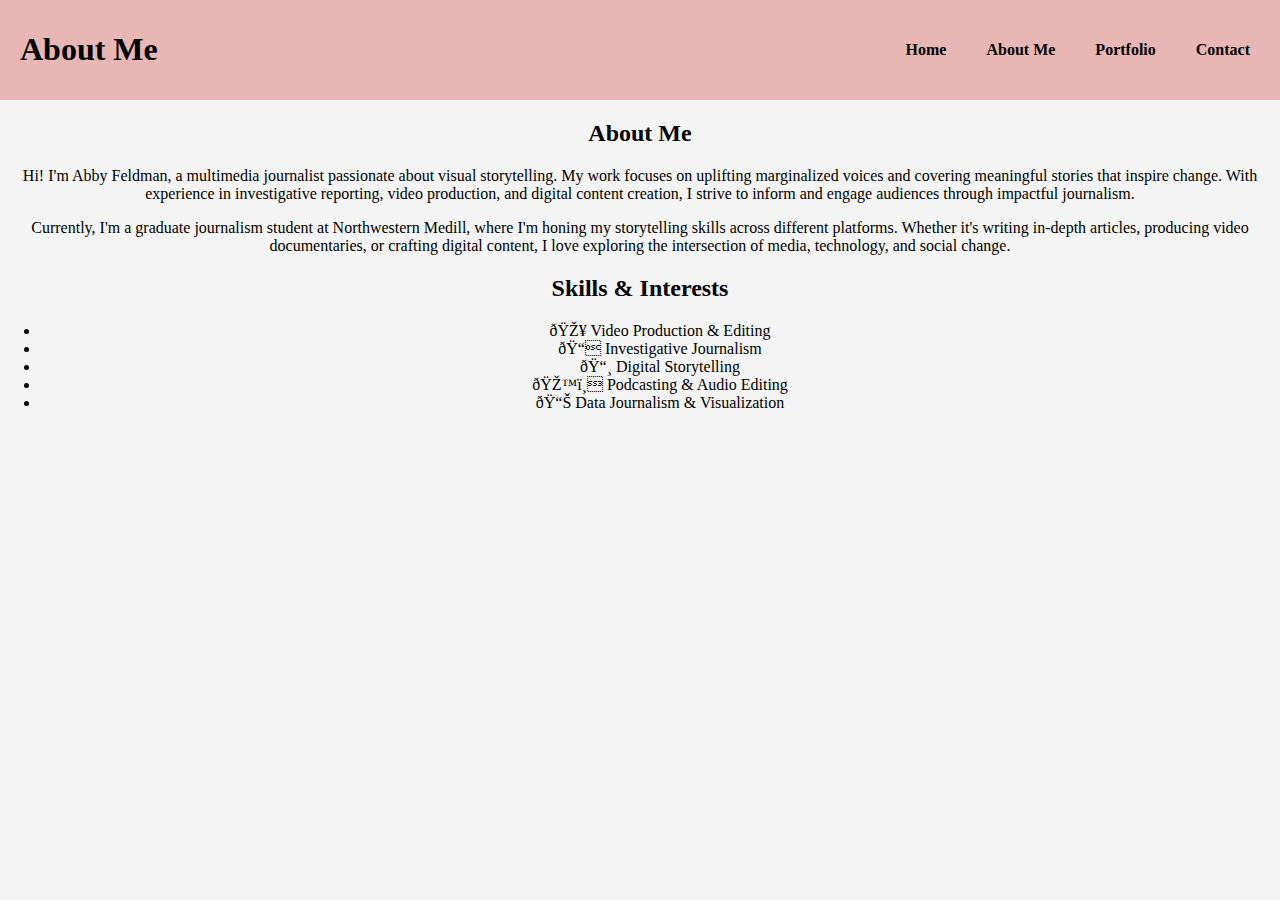
==== about.html @ d22ff6f7 "changes" ====
<!DOCTYPE html>
<html lang="en">
<head>
    <meta charset="UF-8">
    <meta name="viewport" content="width=devide-width, initial-scale=1.0">
    <title>ABOUT ME</title>
    <link rel="stylesheet" href="style.css">
</head>
<body>
    <header>
        <h1>About Me</h1>
        <nav>
            <ul>
                <li><a href="index.html">Home</a></li>
                <li><a href="about.html">About Me</a></li>
                <li><a href="portfolio.html">Portfolio</a></li>
                <li><a href="contact.html">Contact</a></li>
            </ul>
        </nav>
    </header>

    <section class="about-container">
        <div class="about-text">
            <h2>About Me</h2>
            <p>Hi! I'm Abby Feldman, a multimedia journalist passionate about visual storytelling. My work focuses on uplifting marginalized voices and covering meaningful stories that inspire change. With experience in investigative reporting, video production, and digital content creation, I strive to inform and engage audiences through impactful journalism.</p>
            <p>Currently, I'm a graduate journalism student at Northwestern Medill, where I'm honing my storytelling skills across different platforms. Whether it's writing in-depth articles, producing video documentaries, or crafting digital content, I love exploring the intersection of media, technology, and social change.</p>
        </div>

    <section class="skills">
        <h2>Skills & Interests</h2>
        <ul>
            <li>🎥 Video Production & Editing</li>
            <li>📝 Investigative Journalism</li>
            <li>📸 Digital Storytelling</li>
            <li>🎙️ Podcasting & Audio Editing</li>
            <li>📊 Data Journalism & Visualization</li>
        </ul>
    </section>

</body>
</html>
---- style.css ----
/* Header */
header {
    display: flex;
    justify-content: space-between;
    align-items: center;
    padding: 10px 20px; /* Reduced header thickness */
    background-color: #e9b6b6;
    color: rgb(0, 0, 0);
}

/* Navigation */
nav ul {
    list-style: none; /* Removed circle bullets */
    margin: 0; /* Fixed excessive margin */
    padding: 0; /* Removed extra padding */
    display: flex;
}

nav ul li {
    margin-left: 20px;
}

nav ul li a {
    text-decoration: none;
    color: rgb(0, 0, 0);
    font-weight: bold;
    padding: 5px 10px;
    transition: color 0.3s;
}

nav ul li a:hover {
    color: #ff8f8f;
}

/* Body */
body {
    font-family: 'Times New Roman', Times, serif;
    margin: 0;
    padding: 0;
    background-color: #f4f4f4;
    text-align: center;
}

/* Hero Section - Formatting Introduction Text */
.hero {
    width: 60%; /* Constrains width so text doesn't span entire page */
    margin: 30px auto; /* Centers the section horizontally */
    padding: 20px; /* Adds space around text */
    background: white; /* Adds background for better contrast */
    border-radius: 10px; /* Soft rounded edges */
    box-shadow: 0px 4px 6px rgba(0, 0, 0, 0.1); /* Light shadow for better readability */
}

.hero h2 {
    font-size: 24px;
    font-weight: bold;
}

.hero p {
    font-size: 18px;
    line-height: 1.6;
    text-align: justify; /* Makes text easier to read */
}

/* Profile Photo */
.profile-photo {
    display: flex;
    justify-content: center;
    margin-top: 20px;
}

.profile-photo img {
    width: 300px; /* Reduced image size for better layout */
    height: auto;
    border-radius: 10px;
    box-shadow: 0px 4px 6px rgba(0, 0, 0, 0.2);
    max-width: 100%;
}


/* Footer - LinkedIn Button */
footer {
    display: flex;
    justify-content: center;
    align-items: centesr;
    margin-top: 30px;
    padding: 20px;
    background-color: #f4f4f4;
}

.linkedin-button {
    display: flex;
    align-items: center;
    background-color: #0077b5; /* LinkedIn blue */
    color: white;
    text-decoration: none;
    font-size: 18px;
    font-weight: bold;
    padding: 10px 20px;
    border-radius: 5px;
    transition: background 0.3s;
}

.linkedin-button:hover {
    background-color: #005582; /* Darker blue on hover */
}

.linkedin-logo {
    width: 25px;
    height: 24px;
    margin-right: 10px;
}
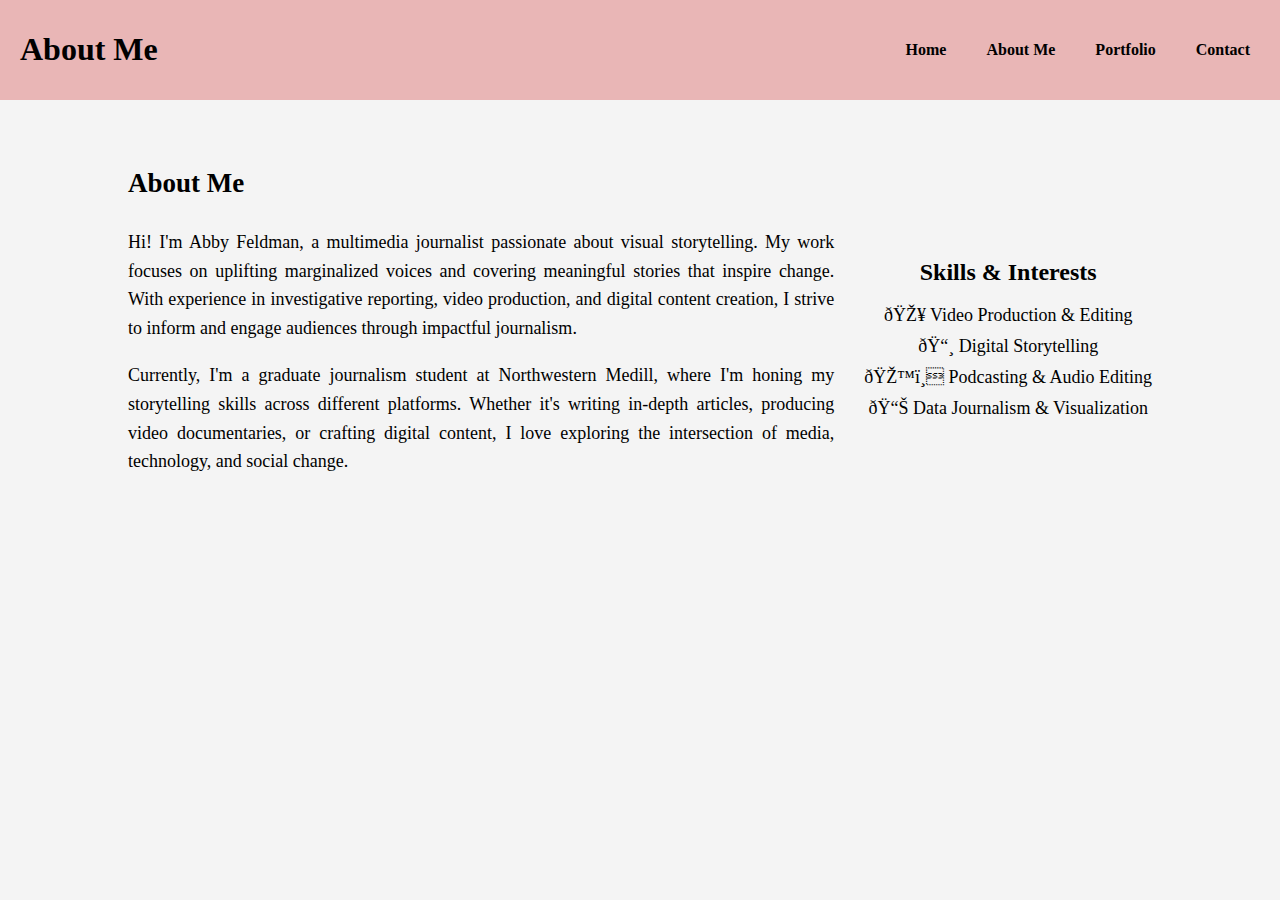
==== commit 8f255a74: "changes" ====
--- a/about.html
+++ b/about.html
@@ -30,7 +30,6 @@
         <h2>Skills & Interests</h2>
         <ul>
             <li>🎥 Video Production & Editing</li>
-            <li>📝 Investigative Journalism</li>
             <li>📸 Digital Storytelling</li>
             <li>🎙️ Podcasting & Audio Editing</li>
             <li>📊 Data Journalism & Visualization</li>
--- a/style.css
+++ b/style.css
@@ -110,3 +110,51 @@
     height: 24px;
     margin-right: 10px;
 }
+
+/* About Me Page Layout */
+.about-container {
+    display: flex;
+    align-items: center;
+    justify-content: center;
+    gap: 30px;
+    max-width: 80%;
+    margin: 40px auto;
+}
+
+/* About Text */
+.about-text {
+    flex: 1;
+    font-size: 18px;
+    line-height: 1.6;
+    text-align: justify;
+}
+
+/* About Image */
+.about-image img {
+    width: 250px; /* Adjust size */
+    height: auto;
+    border-radius: 10px;
+    box-shadow: 0px 4px 6px rgba(0, 0, 0, 0.2);
+}
+
+/* Skills Section */
+.skills {
+    text-align: center;
+    margin-top: 40px;
+}
+
+.skills h2 {
+    font-size: 24px;
+    font-weight: bold;
+}
+
+.skills ul {
+    list-style: none;
+    padding: 0;
+}
+
+.skills li {
+    font-size: 18px;
+    margin: 10px 0;
+}
+
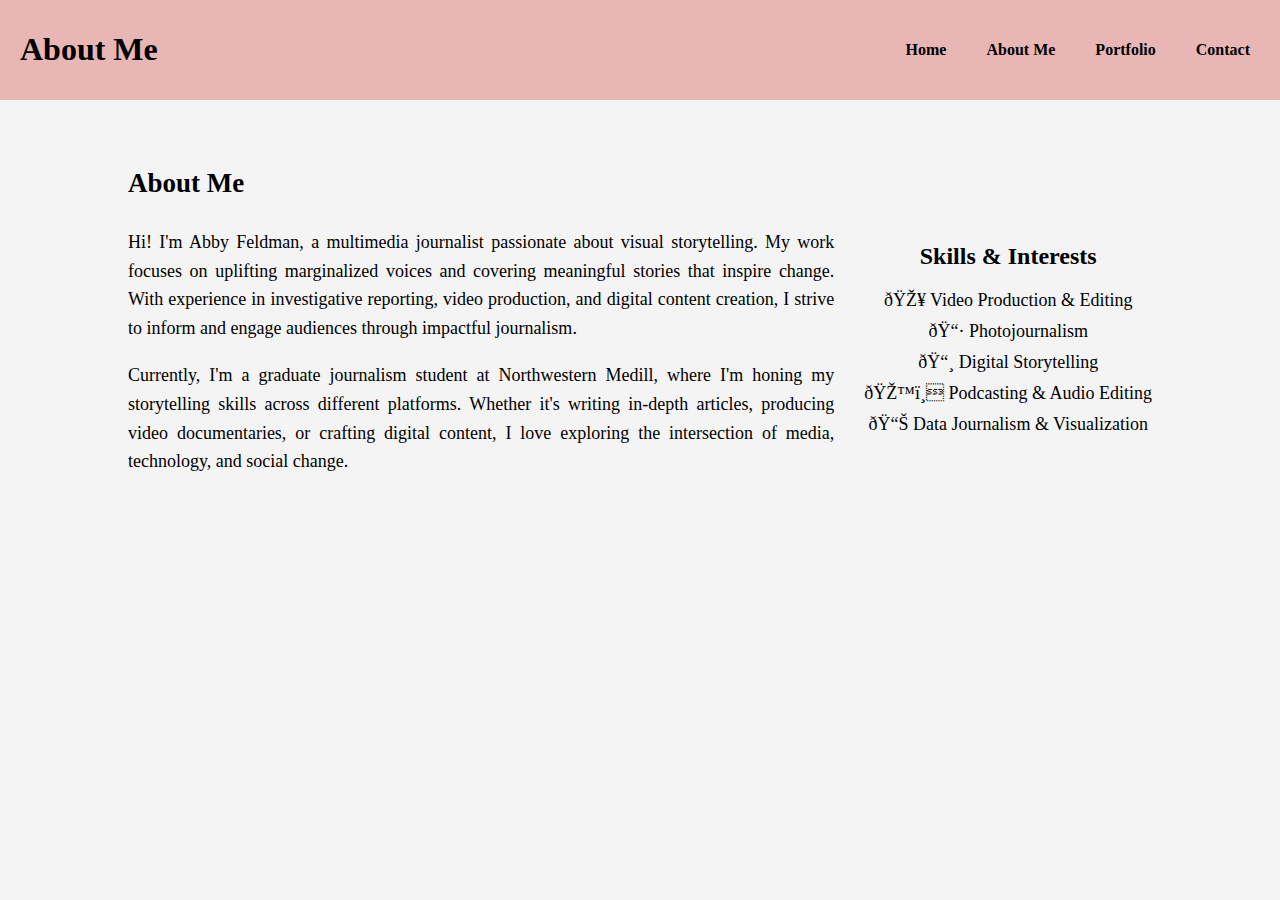
==== commit 7212c68e: "changes" ====
--- a/about.html
+++ b/about.html
@@ -30,6 +30,7 @@
         <h2>Skills & Interests</h2>
         <ul>
             <li>🎥 Video Production & Editing</li>
+            <li>📷 Photojournalism</li>
             <li>📸 Digital Storytelling</li>
             <li>🎙️ Podcasting & Audio Editing</li>
             <li>📊 Data Journalism & Visualization</li>
--- a/style.css
+++ b/style.css
@@ -3,16 +3,16 @@
     display: flex;
     justify-content: space-between;
     align-items: center;
-    padding: 10px 20px; /* Reduced header thickness */
+    padding: 10px 20px; 
     background-color: #e9b6b6;
     color: rgb(0, 0, 0);
 }
 
 /* Navigation */
 nav ul {
-    list-style: none; /* Removed circle bullets */
-    margin: 0; /* Fixed excessive margin */
-    padding: 0; /* Removed extra padding */
+    list-style: none; 
+    margin: 0; 
+    padding: 0; 
     display: flex;
 }
 
@@ -77,7 +77,6 @@
     max-width: 100%;
 }
 
-
 /* Footer - LinkedIn Button */
 footer {
     display: flex;
@@ -158,3 +157,109 @@
     margin: 10px 0;
 }
 
+
+/* Portfolio Section */
+.portfolio-container {
+    text-align: center;
+    margin-top: 40px;
+}
+
+.portfolio-container h2 {
+    font-size: 28px;
+    margin-bottom: 20px;
+}
+
+/* Portfolio Grid Layout */
+.portfolio-grid {
+    display: grid;
+    grid-template-columns: repeat(auto-fit, minmax(200px, 1fr)); /* Responsive layout */
+    gap: 20px;
+    max-width: 80%;
+    margin: auto;
+}
+
+/* Individual Portfolio Items */
+.portfolio-item {
+    background: #fff;
+    border-radius: 10px;
+    box-shadow: 0px 4px 6px rgba(0, 0, 0, 0.1);
+    padding: 15px;
+    text-align: center;
+    transition: transform 0.3s ease, box-shadow 0.3s ease;
+    text-decoration: none;
+    color: black;
+}
+
+.portfolio-item img {
+    width: 100%;
+    height: 150px; /* Adjust image size */
+    object-fit: cover;
+    border-radius: 10px;
+}
+
+.portfolio-item h3 {
+    margin-top: 10px;
+    font-size: 20px;
+}
+
+/* Hover Effects */
+.portfolio-item:hover {
+    transform: translateY(-5px);
+    box-shadow: 0px 6px 12px rgba(0, 0, 0, 0.15);
+}
+
+
+
+/* Contact Section Styling */
+.contact-section {
+    display: flex;
+    justify-content: center;
+    align-items: center;
+    min-height: 80vh; /* Adjust as needed */
+    background-color: #f2f2f2; /* Light background for contrast */
+    padding: 20px;
+  }
+  
+  .contact-box {
+    background-color: #fff;
+    padding: 30px;
+    border-radius: 8px;
+    box-shadow: 0 4px 8px rgba(0, 0, 0, 0.1);
+    max-width: 400px;
+    width: 100%;
+  }
+  
+  .contact-box h2 {
+    margin-top: 0;
+  }
+  
+  .contact-box form {
+    display: flex;
+    flex-direction: column;
+  }
+  
+  .contact-box form label {
+    margin: 10px 0 5px;
+  }
+  
+  .contact-box form input,
+  .contact-box form textarea {
+    padding: 10px;
+    border: 1px solid #ccc;
+    border-radius: 4px;
+    margin-bottom: 10px;
+  }
+  
+  .contact-box form button {
+    padding: 10px;
+    border: none;
+    background-color: #333;
+    color: #fff;
+    border-radius: 4px;
+    cursor: pointer;
+  }
+  
+  .contact-box form button:hover {
+    background-color: #555;
+  }
+  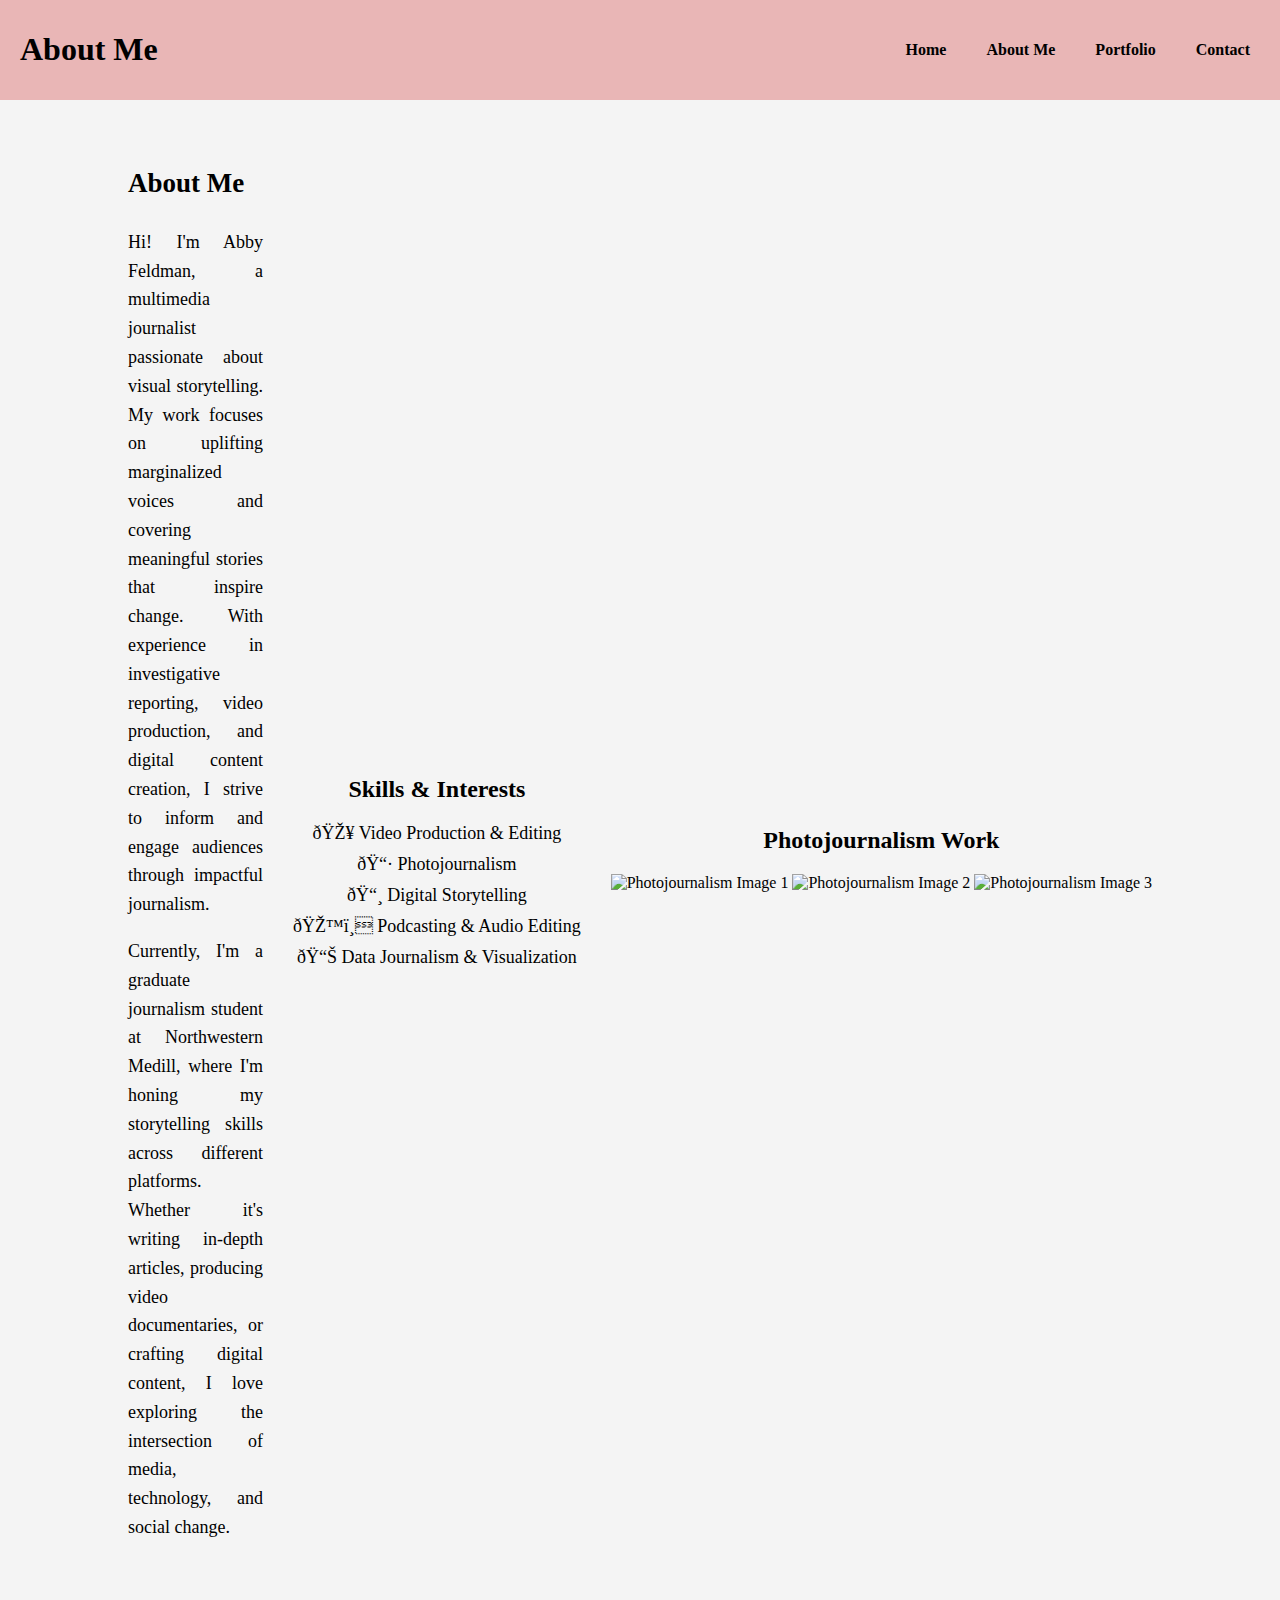
==== commit 7ca3238d: "changes" ====
--- a/about.html
+++ b/about.html
@@ -36,6 +36,16 @@
             <li>📊 Data Journalism & Visualization</li>
         </ul>
     </section>
+    <section class="photojournalism-gallery">
+        <h2>Photojournalism Work</h2>
+        <div class="gallery">
+            <img src="images/photo1.jpg" alt="Photojournalism Image 1">
+            <img src="images/photo2.jpg" alt="Photojournalism Image 2">
+            <img src="images/photo3.jpg" alt="Photojournalism Image 3">
+        </div>
+    </section>
+
+
 
 </body>
 </html>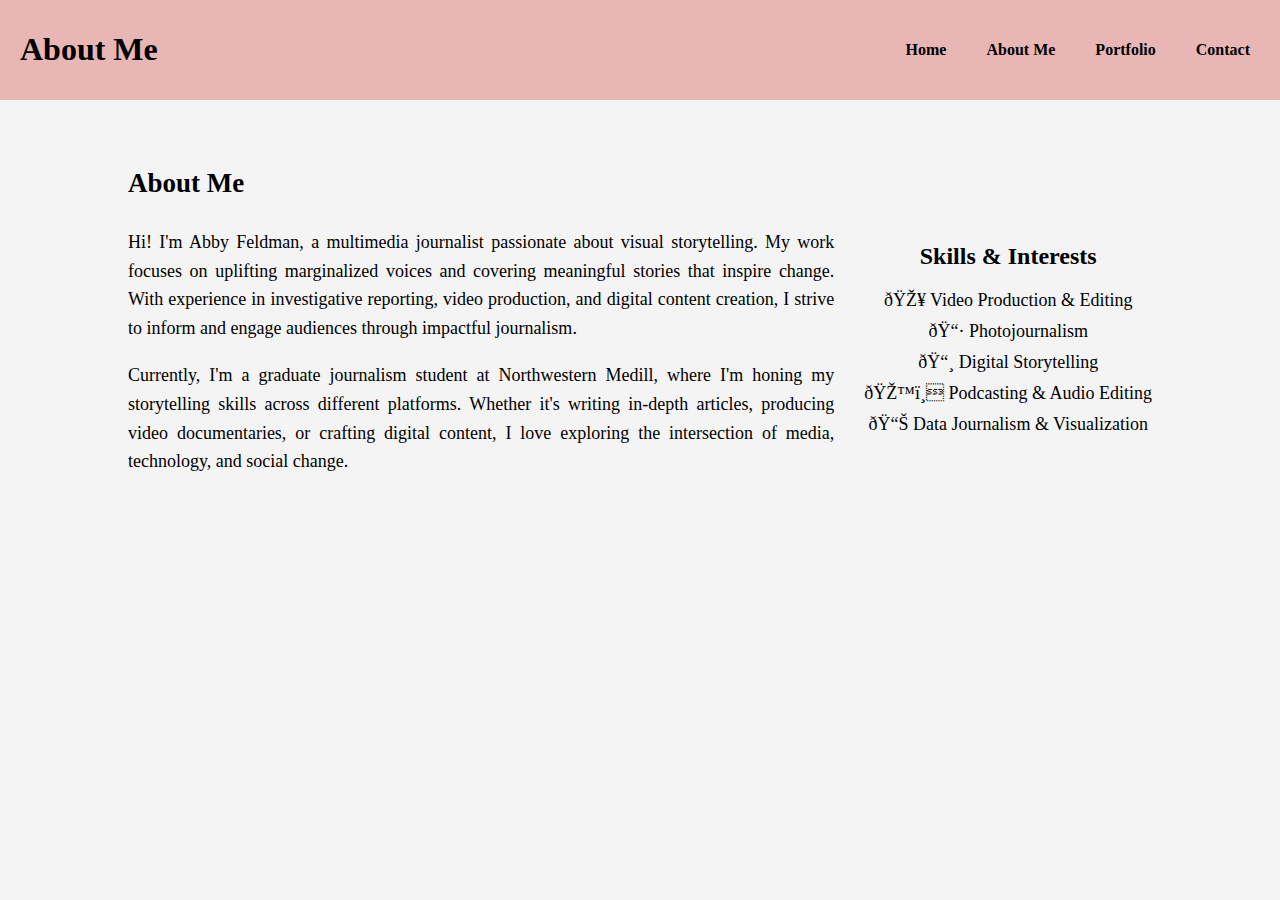
==== commit ac9be9d5: "changes" ====
--- a/about.html
+++ b/about.html
@@ -35,17 +35,6 @@
             <li>🎙️ Podcasting & Audio Editing</li>
             <li>📊 Data Journalism & Visualization</li>
         </ul>
-    </section>
-    <section class="photojournalism-gallery">
-        <h2>Photojournalism Work</h2>
-        <div class="gallery">
-            <img src="images/photo1.jpg" alt="Photojournalism Image 1">
-            <img src="images/photo2.jpg" alt="Photojournalism Image 2">
-            <img src="images/photo3.jpg" alt="Photojournalism Image 3">
-        </div>
-    </section>
-
-
 
 </body>
 </html>--- a/style.css
+++ b/style.css
@@ -262,4 +262,35 @@
   .contact-box form button:hover {
     background-color: #555;
   }
-  +  
+
+  /* Photojournalism Work Section */
+.photojournalism-container {
+    text-align: center;
+    margin-top: 50px;
+}
+
+.photojournalism-container h2 {
+    font-size: 24px;
+    font-weight: bold;
+    margin-bottom: 20px;
+}
+
+/* Carousel Styling */
+.photojournalism-carousel {
+    max-width: 60%;
+    margin: auto;
+}
+
+.photojournalism-carousel img {
+    width: 100%;
+    height: auto;
+    border-radius: 8px;
+    box-shadow: 0px 4px 6px rgba(0, 0, 0, 0.1);
+    object-fit: cover;
+}
+
+
+
+
+  
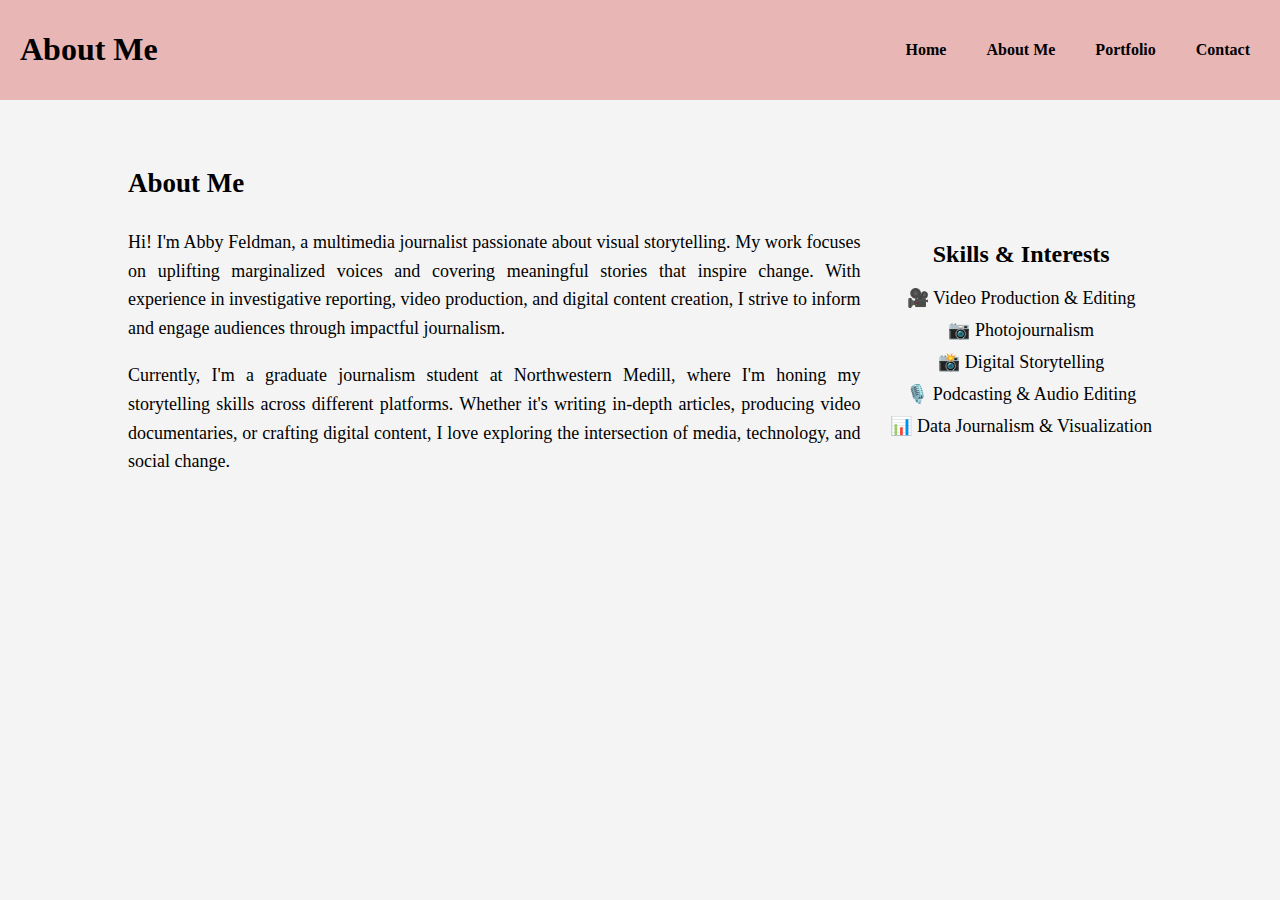
==== commit 806db63c: "changes" ====
--- a/about.html
+++ b/about.html
@@ -1,7 +1,8 @@
 <!DOCTYPE html>
 <html lang="en">
 <head>
-    <meta charset="UF-8">
+    <meta charset="UTF-8">
+    <!-- Ensures the page is responsive on different devices -->
     <meta name="viewport" content="width=devide-width, initial-scale=1.0">
     <title>ABOUT ME</title>
     <link rel="stylesheet" href="style.css">
@@ -11,6 +12,7 @@
         <h1>About Me</h1>
         <nav>
             <ul>
+                <!-- Navigation links to different pages of the website -->
                 <li><a href="index.html">Home</a></li>
                 <li><a href="about.html">About Me</a></li>
                 <li><a href="portfolio.html">Portfolio</a></li>
@@ -27,6 +29,7 @@
         </div>
 
     <section class="skills">
+        <!-- Skills and Interests section -->
         <h2>Skills & Interests</h2>
         <ul>
             <li>🎥 Video Production & Editing</li>
--- a/style.css
+++ b/style.css
@@ -291,6 +291,42 @@
 }
 
 
-
-
-  
+/* News Package Styling */
+.news-package {
+    text-align: center;
+    max-width: 800px;
+    margin: 50px auto;
+    padding: 20px;
+    background: #fff;
+    border-radius: 8px;
+    box-shadow: 0px 4px 6px rgba(0, 0, 0, 0.1);
+}
+
+.news-package h2 {
+    font-size: 26px;
+    font-weight: bold;
+    margin-bottom: 15px;
+}
+
+.news-package p {
+    font-size: 18px;
+    line-height: 1.6;
+    margin-bottom: 20px;
+}
+
+/* Video Container */
+.video-container {
+    display: flex;
+    justify-content: center;
+    margin-bottom: 20px;
+}
+
+.video-container iframe {
+    max-width: 100%;
+    border-radius: 8px;
+}
+
+
+
+
+  
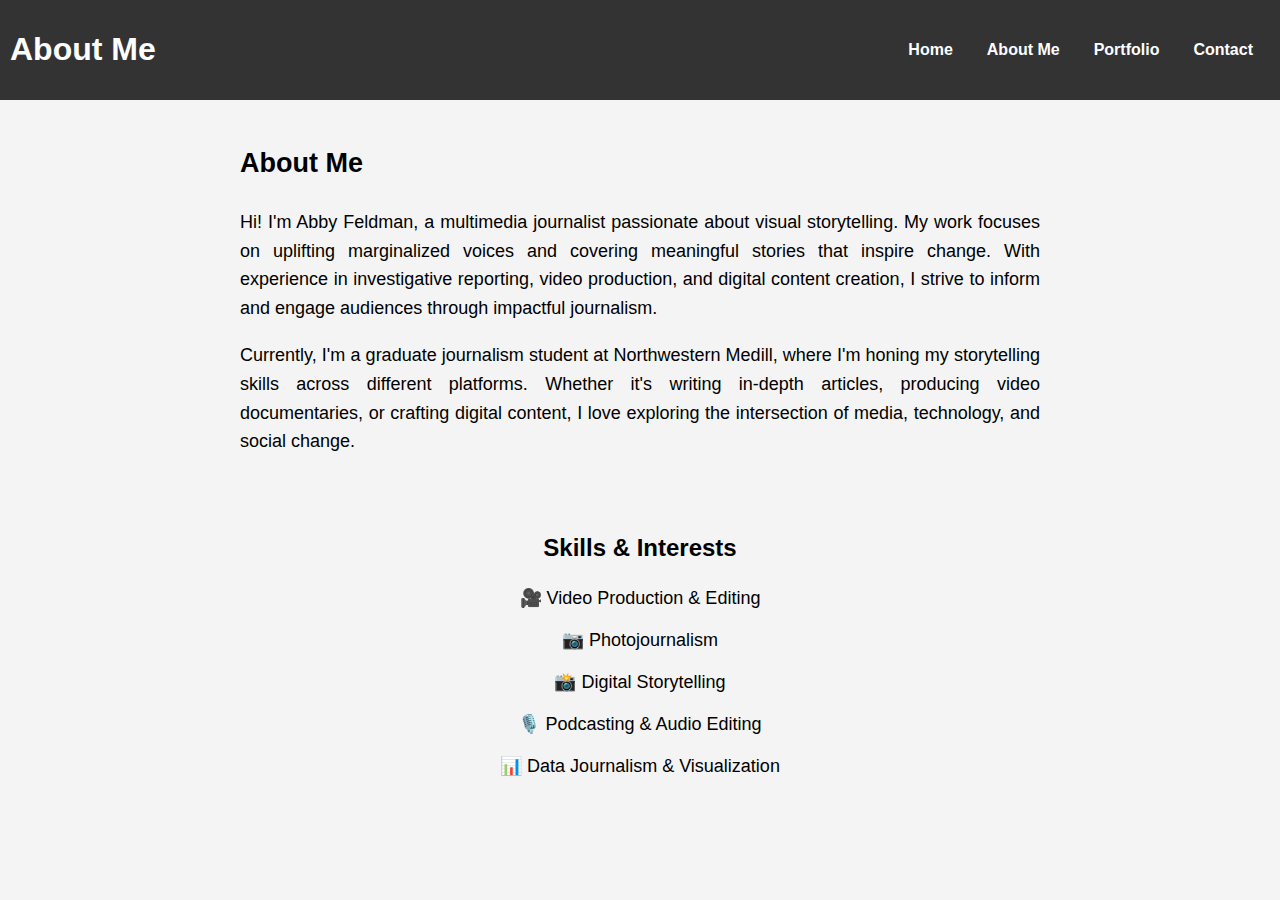
==== commit e3c17e1e: "changes" ====
--- a/about.html
+++ b/about.html
@@ -3,9 +3,73 @@
 <head>
     <meta charset="UTF-8">
     <!-- Ensures the page is responsive on different devices -->
-    <meta name="viewport" content="width=devide-width, initial-scale=1.0">
+    <meta name="viewport" content="width=device-width, initial-scale=1.0">
     <title>ABOUT ME</title>
     <link rel="stylesheet" href="style.css">
+    <style>
+        /* Basic mobile-friendly styling */
+        body {
+            font-family: Arial, sans-serif;
+            margin: 0;
+            padding: 0;
+        }
+
+        header {
+            text-align: center;
+            padding: 10px;
+            background-color: #333;
+            color: white;
+        }
+
+        nav ul {
+            list-style: none;
+            padding: 0;
+            display: flex;
+            justify-content: center;
+            flex-wrap: wrap;
+        }
+
+        nav ul li {
+            margin: 5px;
+        }
+
+        nav ul li a {
+            text-decoration: none;
+            color: white;
+            padding: 8px 12px;
+            display: block;
+        }
+
+        .about-container {
+            display: flex;
+            flex-direction: column;
+            align-items: center;
+            padding: 20px;
+            max-width: 800px;
+            margin: auto;
+        }
+
+        .skills ul {
+            list-style: none;
+            padding: 0;
+        }
+
+        .skills li {
+            padding: 5px;
+        }
+
+        /* Responsive adjustments */
+        @media (max-width: 600px) {
+            nav ul {
+                flex-direction: column;
+                align-items: center;
+            }
+
+            .about-container {
+                padding: 10px;
+            }
+        }
+    </style>
 </head>
 <body>
     <header>
@@ -27,9 +91,9 @@
             <p>Hi! I'm Abby Feldman, a multimedia journalist passionate about visual storytelling. My work focuses on uplifting marginalized voices and covering meaningful stories that inspire change. With experience in investigative reporting, video production, and digital content creation, I strive to inform and engage audiences through impactful journalism.</p>
             <p>Currently, I'm a graduate journalism student at Northwestern Medill, where I'm honing my storytelling skills across different platforms. Whether it's writing in-depth articles, producing video documentaries, or crafting digital content, I love exploring the intersection of media, technology, and social change.</p>
         </div>
+    </section>
 
     <section class="skills">
-        <!-- Skills and Interests section -->
         <h2>Skills & Interests</h2>
         <ul>
             <li>🎥 Video Production & Editing</li>
@@ -38,6 +102,7 @@
             <li>🎙️ Podcasting & Audio Editing</li>
             <li>📊 Data Journalism & Visualization</li>
         </ul>
+    </section>
 
 </body>
-</html>+</html>
--- a/style.css
+++ b/style.css
@@ -43,12 +43,12 @@
 
 /* Hero Section - Formatting Introduction Text */
 .hero {
-    width: 60%; /* Constrains width so text doesn't span entire page */
-    margin: 30px auto; /* Centers the section horizontally */
-    padding: 20px; /* Adds space around text */
-    background: white; /* Adds background for better contrast */
-    border-radius: 10px; /* Soft rounded edges */
-    box-shadow: 0px 4px 6px rgba(0, 0, 0, 0.1); /* Light shadow for better readability */
+    width: 60%; 
+    margin: 30px auto; 
+    padding: 20px; 
+    background: white; 
+    border-radius: 10px; 
+    box-shadow: 0px 4px 6px rgba(0, 0, 0, 0.1); 
 }
 
 .hero h2 {
@@ -59,7 +59,7 @@
 .hero p {
     font-size: 18px;
     line-height: 1.6;
-    text-align: justify; /* Makes text easier to read */
+    text-align: justify; 
 }
 
 /* Profile Photo */
@@ -70,7 +70,7 @@
 }
 
 .profile-photo img {
-    width: 300px; /* Reduced image size for better layout */
+    width: 300px;
     height: auto;
     border-radius: 10px;
     box-shadow: 0px 4px 6px rgba(0, 0, 0, 0.2);
@@ -130,7 +130,7 @@
 
 /* About Image */
 .about-image img {
-    width: 250px; /* Adjust size */
+    width: 250px; 
     height: auto;
     border-radius: 10px;
     box-shadow: 0px 4px 6px rgba(0, 0, 0, 0.2);
@@ -192,7 +192,7 @@
 
 .portfolio-item img {
     width: 100%;
-    height: 150px; /* Adjust image size */
+    height: 150px; 
     object-fit: cover;
     border-radius: 10px;
 }
@@ -215,9 +215,8 @@
     display: flex;
     justify-content: center;
     align-items: center;
-    min-height: 80vh; /* Adjust as needed */
-    background-color: #f2f2f2; /* Light background for contrast */
-    padding: 20px;
+    min-height: 80vh;
+    background-color: #f2f2f2; 
   }
   
   .contact-box {
